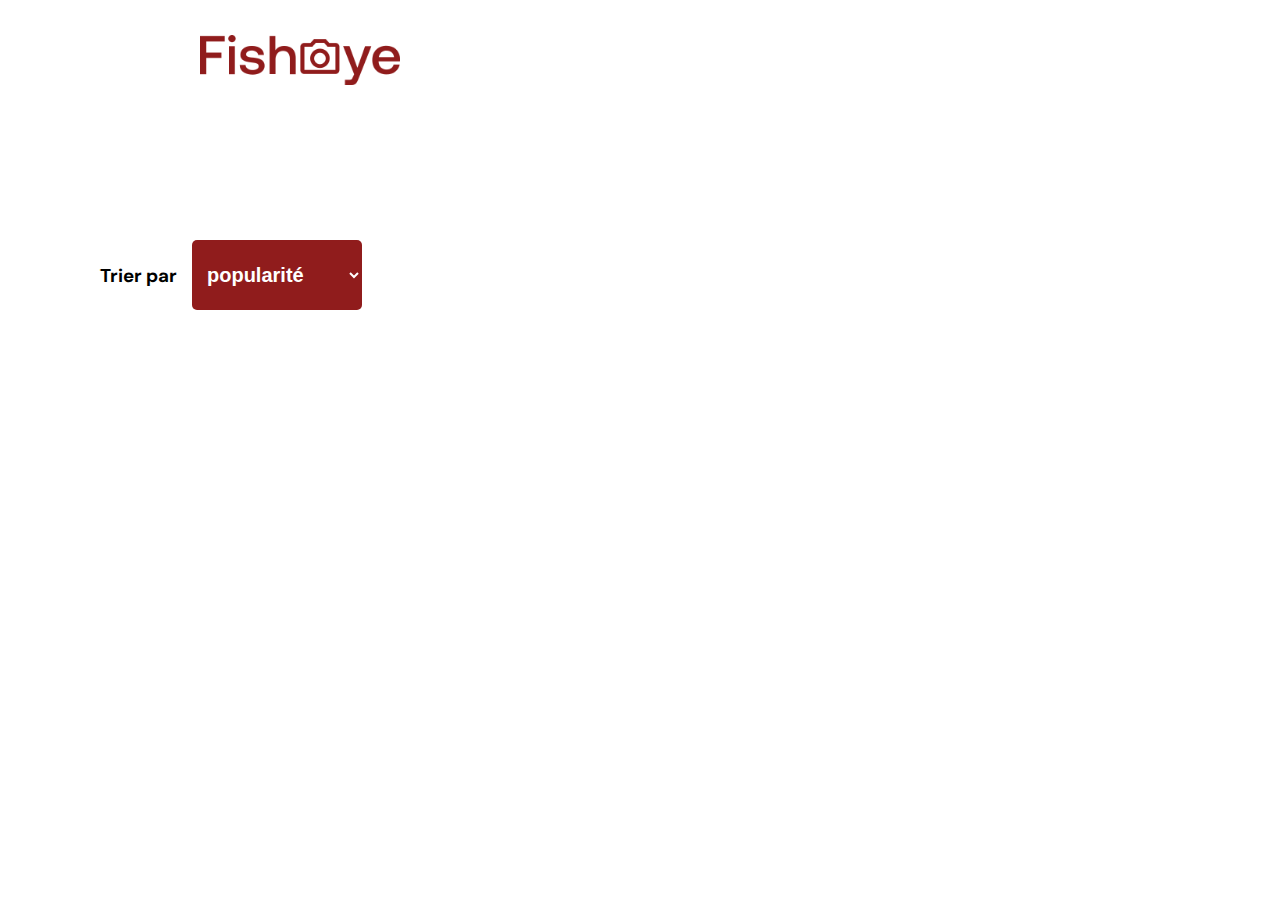
==== Front-End-Fisheye-main/photographer.html @ 3ee65cd6 "modifications des fichiers html et css" ====
<!DOCTYPE html>
<html>

<head>
  <link href="css/style.css" rel="stylesheet" type="text/css" />
  <meta charset="utf-8">
  <link rel="icon" type="image/png" href="assets/favicon.png">
  <link href="https://fonts.googleapis.com/css?family=DM+Sans&display=swap" rel="stylesheet">
  <link rel="stylesheet" href="https://use.fontawesome.com/releases/v5.1.0/css/all.css">
  <title>Fisheye - photographe </title>
</head>

<body>
  <header>
    <a href="./index.html" class="logo" title="recharger la page" id="retour">
      <img src="assets/images/logo.png" class="logo" />
    </a>
  </header>
  <main id="main">
    <section id="photographeProfile"></section>

    <section class="filter">
      <h3 id="trierPar">Trier par </h3>
      <select class="filter-select" size="1"  onChange="location = this.options[this.selectedIndex].value;"><span>Popularité</span>
        <option value="lien.html" >popularité</option>
        <option value="lien.html" >date</option>
        <option value="lien.html" >titre</option>
      </select>
  </section>
  </main>
  <div id="contact_modal">
    <div class="modal">
      <header>
        <h2>Contactez-moi</h2>
        <img src="assets/icons/close.svg" onclick="closeModal()" />
      </header>
      <form>
        <div>
          <label>Prénom</label>
          <input />
          <label>Nom</label>
          <input />
          <label>Email</label>
          <input />
          <label>Votre message</label>
          <input />
        </div>
        <button class="contact_button">Envoyer</button>
      </form>
    </div>
  </div>
  <script src="scripts/pages/photographer.js"></script>
  <script src="scripts/factories/photographer.js"></script>
  <script src="scripts/utils/contactform.js"></script>
</body>

</html>
---- Front-End-Fisheye-main/css/style.css ----
@import url("photographer.css");

body {
    font-family: "DM Sans", sans-serif;
    margin: 0;
}


header {
    display: flex;
    flex-direction: row;
    justify-content: space-between;
    align-items: center;
    height: 90px;
}

h1 {
    color: #901C1C;
    margin-right: 100px;
    margin-top: 50px;
}

a {
    text-decoration:none;
}

.logo {
    height: 50px;
    margin-left: 100px;
    margin-top: 10px;
}

.photographer_section {
    display: grid;
    grid-template-columns: 1fr 1fr 1fr;
    gap: 70px;
    margin-top: 100px;
}

.photographer_section article {
    justify-self: center;
    display: flex;
    justify-content: center;
    align-items: center;
    flex-direction: column;
}

.photographer_section article h2 {
    color: #D3573C;
    font-size: 36px;
}

.photographer_section article h3 {
    color: #D3573C;
}

.photographer_section article h4 {
    color: black;
}


.photographer_section article img {
    height: 200px;
    width: 200px;
    object-fit: cover;
    border-radius: 50%;
}
.photographer_section article img:hover {
    height:250px;
    width: 250px;
}

.photographer_section article p{
    color: #525252;
}
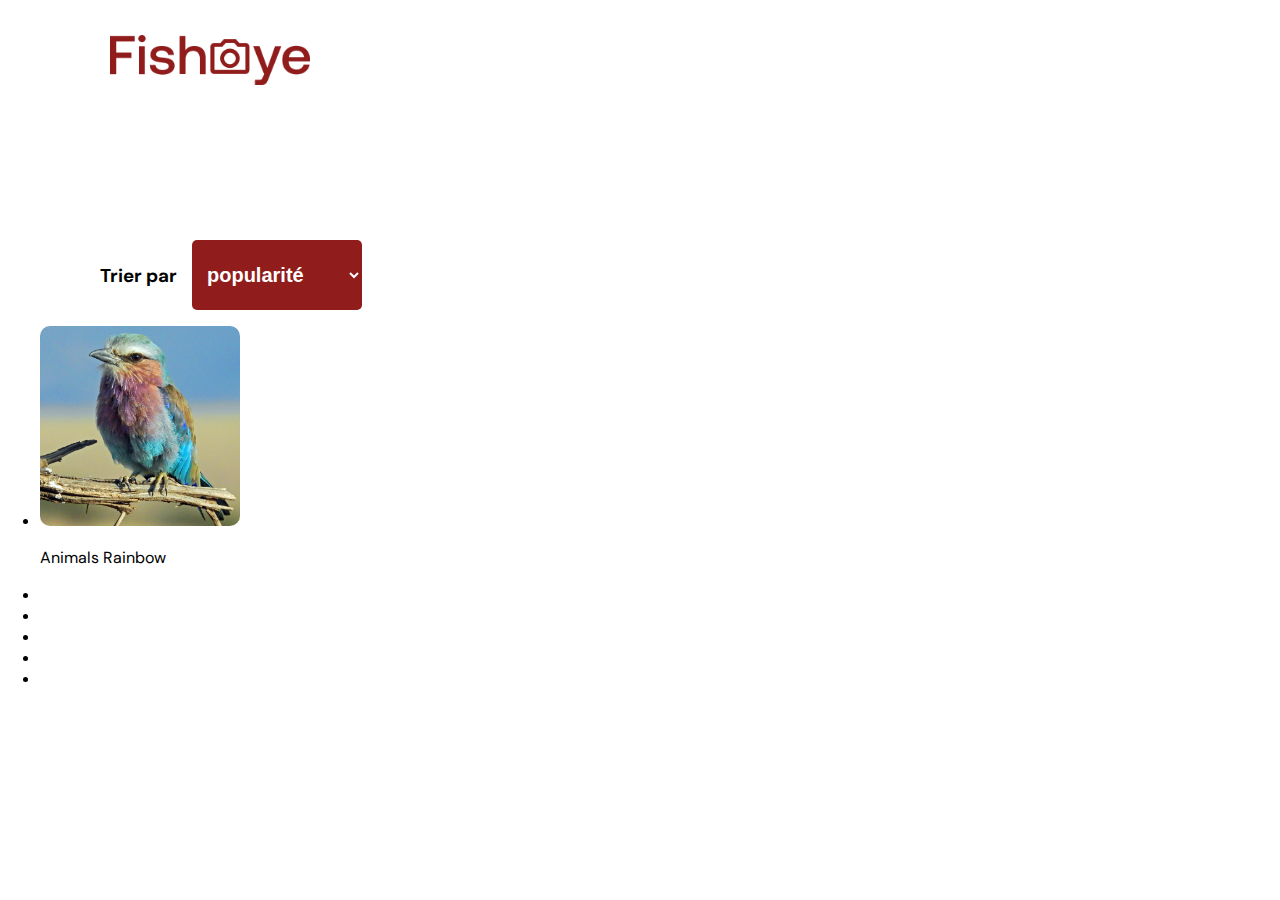
==== commit 1ee4a3c4: "modift des fichiers html et css" ====
--- a/Front-End-Fisheye-main/photographer.html
+++ b/Front-End-Fisheye-main/photographer.html
@@ -27,6 +27,20 @@
         <option value="lien.html" >titre</option>
       </select>
   </section>
+  <section>
+    <ul>
+      <li>
+        <a class="cards-media-img" role="button" title="Oiseau sur une branche" aria-describedby="ouvrir le slider" href="#">
+        <img src="../FishEye_Photos/Sample Photos/Mimi/Animals_Rainbow.jpg" alt="oiseaux multicolor" class="media-img"></a>
+        <p class="cards-media-title">Animals Rainbow</p>
+      </li>
+      <li></li>
+      <li></li>
+      <li></li>
+      <li></li>
+      <li></li>
+    </ul>
+    </section>
   </main>
   <div id="contact_modal">
     <div class="modal">
--- a/Front-End-Fisheye-main/css/style.css
+++ b/Front-End-Fisheye-main/css/style.css
@@ -26,7 +26,7 @@
 
 .logo {
     height: 50px;
-    margin-left: 100px;
+    margin-left: 55px;
     margin-top: 10px;
 }
 
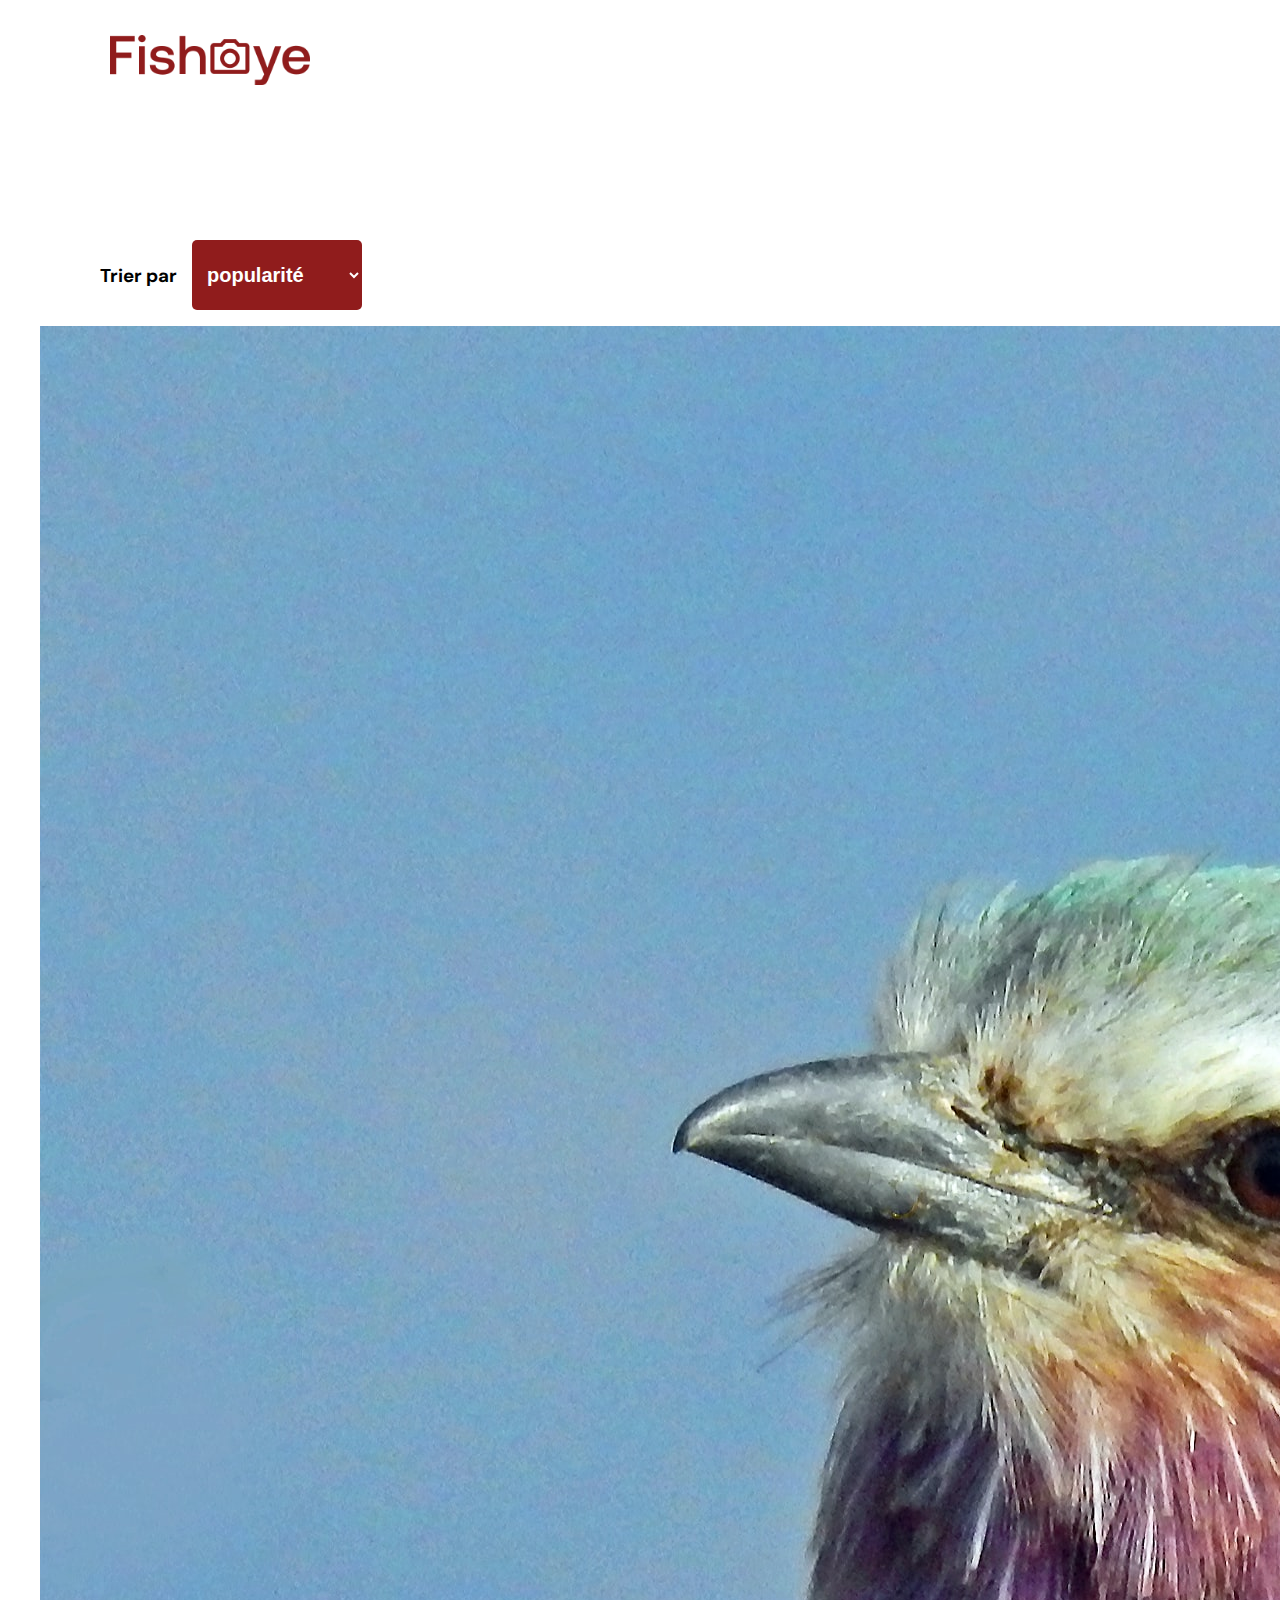
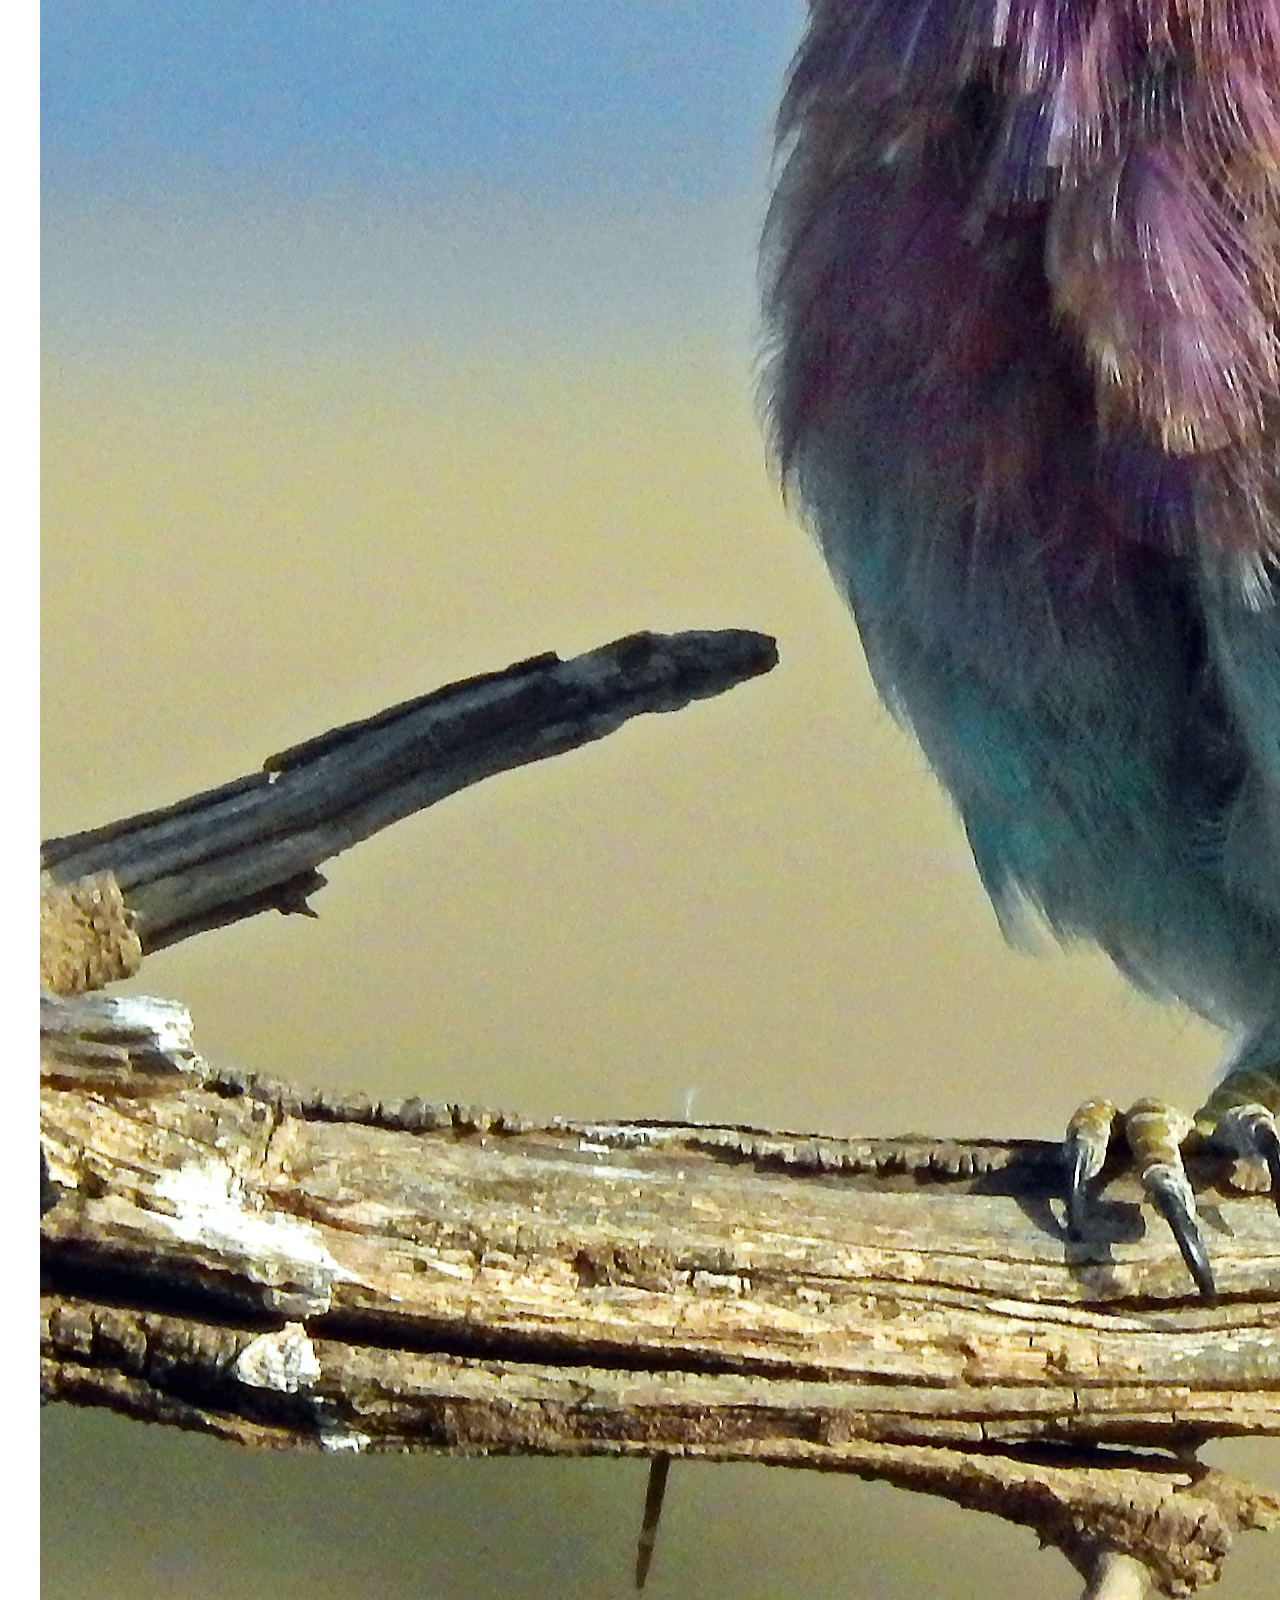
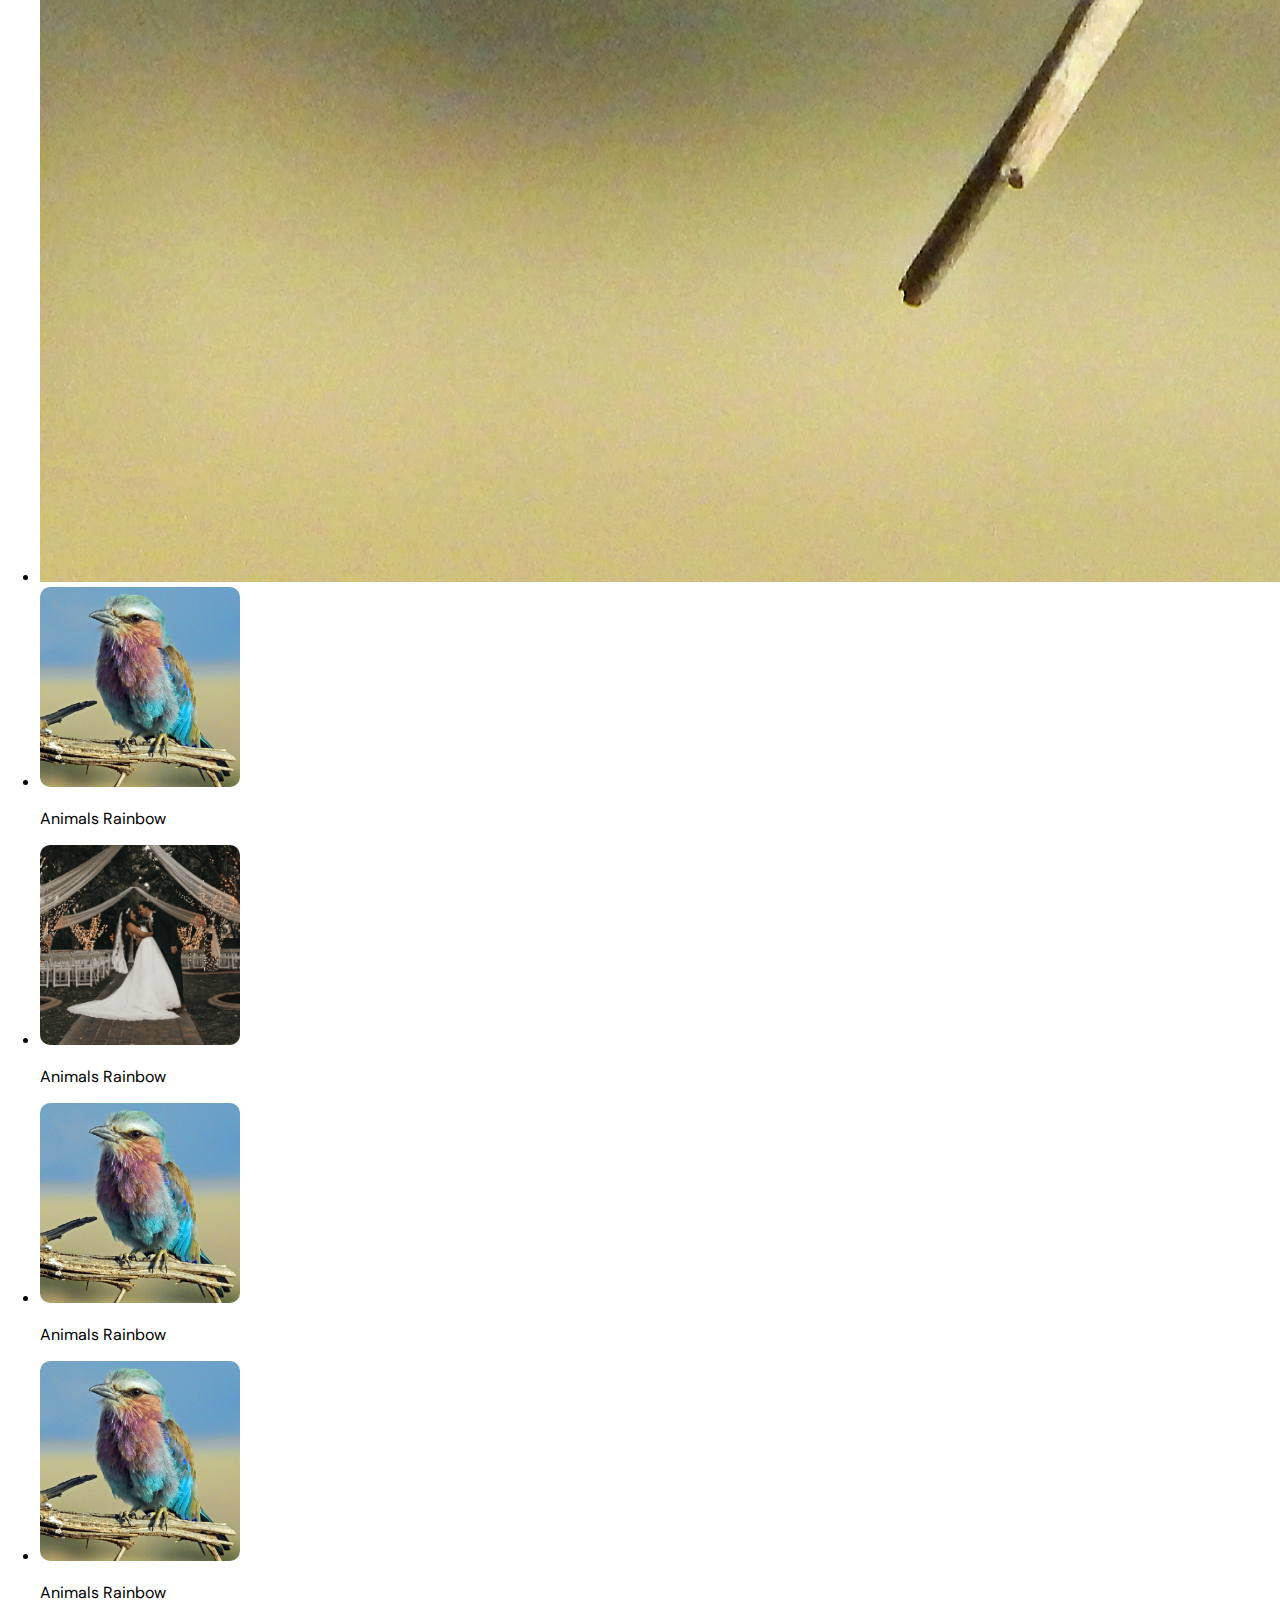
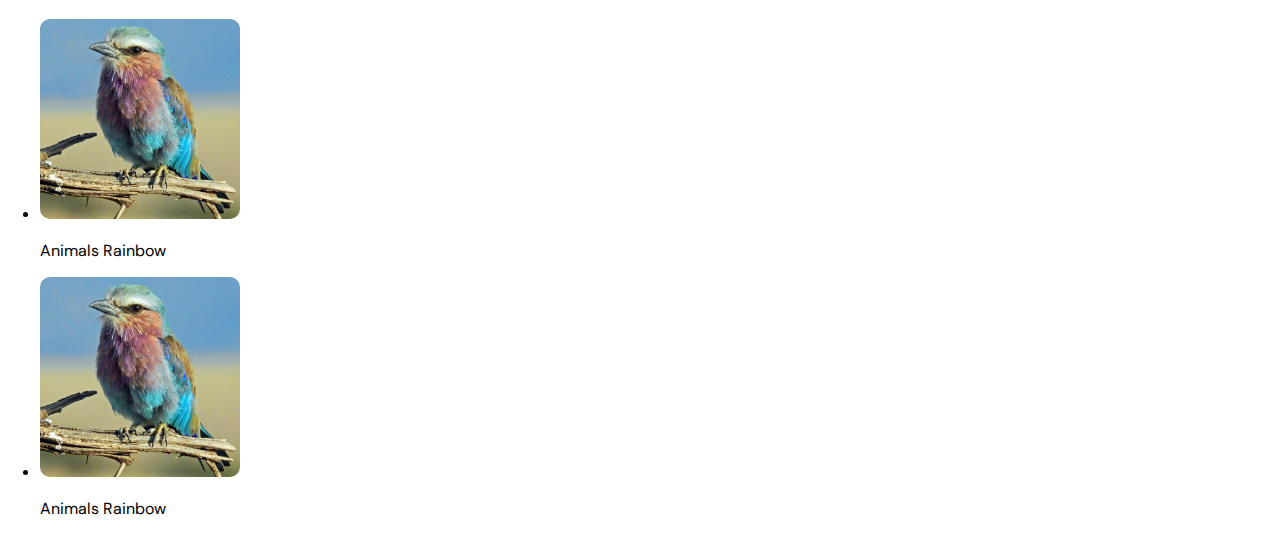
==== commit efdf08b4: "ajout des fichiers html et scss" ====
--- a/Front-End-Fisheye-main/photographer.html
+++ b/Front-End-Fisheye-main/photographer.html
@@ -7,6 +7,12 @@
   <link rel="icon" type="image/png" href="assets/favicon.png">
   <link href="https://fonts.googleapis.com/css?family=DM+Sans&display=swap" rel="stylesheet">
   <link rel="stylesheet" href="https://use.fontawesome.com/releases/v5.1.0/css/all.css">
+      <!-- Lightbox CSS -->
+    <link rel="stylesheet" href="css/photographer.css">
+
+    <!-- Lightbox JavaScript -->
+    <script src="scripts/pages/photographer.js"></script>
+
   <title>Fisheye - photographe </title>
 </head>
 
@@ -29,16 +35,29 @@
   </section>
   <section>
     <ul>
+      <li><a href="../FishEye_Photos/Sample Photos/Mimi/Animals_Rainbow.jpg" class="img-lightbox-link" aria-hidden="true" rel="lightbox">
+        <img src="../FishEye_Photos/Sample Photos/Mimi/Animals_Rainbow.jpg" alt="Image Lightbox" />
+     </a></li>
       <li>
         <a class="cards-media-img" role="button" title="Oiseau sur une branche" aria-describedby="ouvrir le slider" href="#">
         <img src="../FishEye_Photos/Sample Photos/Mimi/Animals_Rainbow.jpg" alt="oiseaux multicolor" class="media-img"></a>
         <p class="cards-media-title">Animals Rainbow</p>
       </li>
-      <li></li>
-      <li></li>
-      <li></li>
-      <li></li>
-      <li></li>
+      <li><a class="cards-media-img" role="button" title="Oiseau sur une branche" aria-describedby="ouvrir le slider" href="#">
+        <img src="../FishEye_Photos/Sample Photos/Mimi/Event_BenevidesWedding.jpg" alt="oiseaux multicolor" class="media-img"></a>
+        <p class="cards-media-title">Animals Rainbow</p></li>
+      <li><a class="cards-media-img" role="button" title="Oiseau sur une branche" aria-describedby="ouvrir le slider" href="#">
+        <img src="../FishEye_Photos/Sample Photos/Mimi/Animals_Rainbow.jpg" alt="oiseaux multicolor" class="media-img"></a>
+        <p class="cards-media-title">Animals Rainbow</p></li>
+      <li><a class="cards-media-img" role="button" title="Oiseau sur une branche" aria-describedby="ouvrir le slider" href="#">
+        <img src="../FishEye_Photos/Sample Photos/Mimi/Animals_Rainbow.jpg" alt="oiseaux multicolor" class="media-img"></a>
+        <p class="cards-media-title">Animals Rainbow</p></li>
+      <li><a class="cards-media-img" role="button" title="Oiseau sur une branche" aria-describedby="ouvrir le slider" href="#">
+        <img src="../FishEye_Photos/Sample Photos/Mimi/Animals_Rainbow.jpg" alt="oiseaux multicolor" class="media-img"></a>
+        <p class="cards-media-title">Animals Rainbow</p></li>
+      <li><a class="cards-media-img" role="button" title="Oiseau sur une branche" aria-describedby="ouvrir le slider" href="#">
+        <img src="../FishEye_Photos/Sample Photos/Mimi/Animals_Rainbow.jpg" alt="oiseaux multicolor" class="media-img"></a>
+        <p class="cards-media-title">Animals Rainbow</p></li>
     </ul>
     </section>
   </main>
--- a/Front-End-Fisheye-main/css/photographer.css
+++ b/Front-End-Fisheye-main/css/photographer.css
@@ -0,0 +1,116 @@
+#contact_modal {
+    display: none;
+}
+
+.photograph-header { 
+    background-color: #FAFAFA;
+    height: 300px;
+    margin: 0 100px;
+    display: flex;
+    flex-direction: inherit;
+    justify-content: space-between;
+    align-items: center;
+}
+
+.contact_button {
+    font-size: 20px;
+    font-weight: bold;
+    color: white;
+    padding: 11px;
+    width: 170px;
+    height: 70px;
+    border: none;
+    background-color: #901C1C;
+    border-radius: 5px;
+    cursor: pointer;
+    margin-top: 150px;
+}
+
+.modal {
+    border-radius: 5px;
+    background-color: #DB8876;
+    width: 50%;
+    display: flex;
+    flex-direction: column;
+    align-items: center;
+    justify-content: space-between;
+    padding: 35px;
+    margin: auto;
+}
+
+.modal header {
+    justify-content: space-between;
+    width: 100%;
+}
+
+.modal header img {
+    cursor: pointer;
+}
+
+.modal header h2 {
+    font-size: 64px;
+    font-weight: normal;
+    text-align: center;
+}
+
+form {
+    display: flex;
+    width: 100%;
+    flex-direction: column;
+    align-items: flex-start;
+}
+
+form label {
+    color: #312E2E;
+    font-size: 36px;
+}
+
+form div {
+    display: flex;
+    flex-direction: column;
+    width: 100%;
+    align-items: self-start;
+    margin-bottom: 26px;
+}
+
+form input {
+    width: 100%;
+    height: 68px;
+    border: none;
+    border-radius: 5px;
+}
+.photographImg {
+    height: 200px;
+    width: 200px;
+    object-fit: cover;
+    border-radius: 50%;
+}
+.filter {
+    display: flex;
+    flex-direction: row;
+    align-items: baseline;
+    justify-content: start;
+    margin-left: 100px;
+    gap: 15px;
+  }
+
+.filter-select {
+        font-size: 20px;
+        font-weight: bold;
+        color: white;
+        padding: 11px;
+        width: 170px;
+        height: 70px;
+        border: none;
+        background-color: #901C1C;
+        border-radius: 5px;
+        cursor: pointer;
+        margin-top: 150px;
+  }
+  .media-img{
+    object-fit: cover;
+    cursor: pointer;
+    height: 200px;
+    width: 200px;
+    border-radius: 10px;
+  }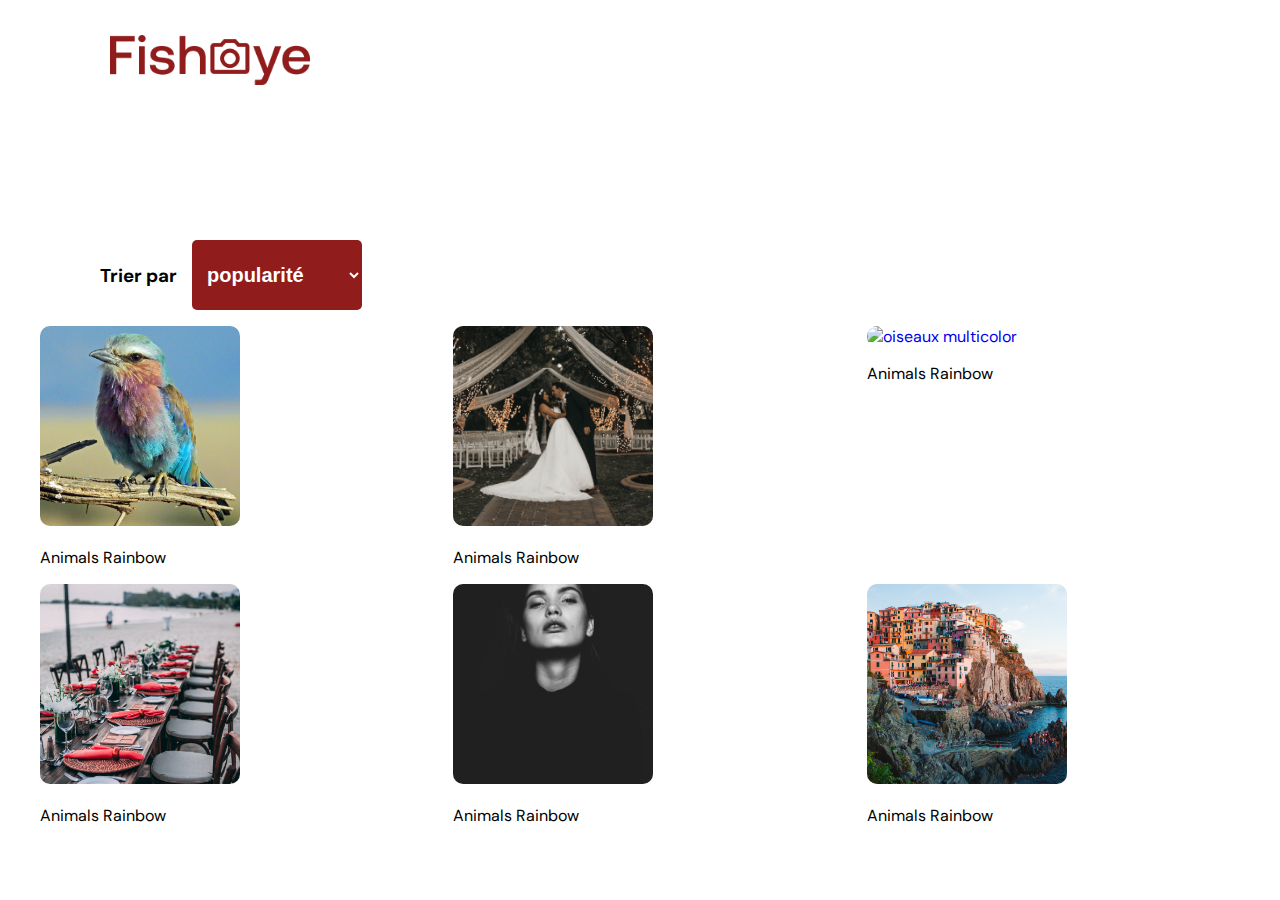
==== commit 2617ae05: "ajout des fichiers html et scss" ====
--- a/Front-End-Fisheye-main/photographer.html
+++ b/Front-End-Fisheye-main/photographer.html
@@ -7,11 +7,7 @@
   <link rel="icon" type="image/png" href="assets/favicon.png">
   <link href="https://fonts.googleapis.com/css?family=DM+Sans&display=swap" rel="stylesheet">
   <link rel="stylesheet" href="https://use.fontawesome.com/releases/v5.1.0/css/all.css">
-      <!-- Lightbox CSS -->
-    <link rel="stylesheet" href="css/photographer.css">
 
-    <!-- Lightbox JavaScript -->
-    <script src="scripts/pages/photographer.js"></script>
 
   <title>Fisheye - photographe </title>
 </head>
@@ -34,10 +30,7 @@
       </select>
   </section>
   <section>
-    <ul>
-      <li><a href="../FishEye_Photos/Sample Photos/Mimi/Animals_Rainbow.jpg" class="img-lightbox-link" aria-hidden="true" rel="lightbox">
-        <img src="../FishEye_Photos/Sample Photos/Mimi/Animals_Rainbow.jpg" alt="Image Lightbox" />
-     </a></li>
+    <ul class="img-colums">
       <li>
         <a class="cards-media-img" role="button" title="Oiseau sur une branche" aria-describedby="ouvrir le slider" href="#">
         <img src="../FishEye_Photos/Sample Photos/Mimi/Animals_Rainbow.jpg" alt="oiseaux multicolor" class="media-img"></a>
@@ -47,16 +40,16 @@
         <img src="../FishEye_Photos/Sample Photos/Mimi/Event_BenevidesWedding.jpg" alt="oiseaux multicolor" class="media-img"></a>
         <p class="cards-media-title">Animals Rainbow</p></li>
       <li><a class="cards-media-img" role="button" title="Oiseau sur une branche" aria-describedby="ouvrir le slider" href="#">
-        <img src="../FishEye_Photos/Sample Photos/Mimi/Animals_Rainbow.jpg" alt="oiseaux multicolor" class="media-img"></a>
+        <img src="../FishEye_Photos/Sample Photos/Mimi/Event_PintoWedding.jpg" alt="oiseaux multicolor" class="media-img"></a>
         <p class="cards-media-title">Animals Rainbow</p></li>
       <li><a class="cards-media-img" role="button" title="Oiseau sur une branche" aria-describedby="ouvrir le slider" href="#">
-        <img src="../FishEye_Photos/Sample Photos/Mimi/Animals_Rainbow.jpg" alt="oiseaux multicolor" class="media-img"></a>
+        <img src="../FishEye_Photos/Sample Photos/Mimi/Event_SeasideWedding.jpg" alt="oiseaux multicolor" class="media-img"></a>
         <p class="cards-media-title">Animals Rainbow</p></li>
       <li><a class="cards-media-img" role="button" title="Oiseau sur une branche" aria-describedby="ouvrir le slider" href="#">
-        <img src="../FishEye_Photos/Sample Photos/Mimi/Animals_Rainbow.jpg" alt="oiseaux multicolor" class="media-img"></a>
+        <img src="../FishEye_Photos/Sample Photos/Mimi/Portrait_Background.jpg" alt="oiseaux multicolor" class="media-img"></a>
         <p class="cards-media-title">Animals Rainbow</p></li>
       <li><a class="cards-media-img" role="button" title="Oiseau sur une branche" aria-describedby="ouvrir le slider" href="#">
-        <img src="../FishEye_Photos/Sample Photos/Mimi/Animals_Rainbow.jpg" alt="oiseaux multicolor" class="media-img"></a>
+        <img src="../FishEye_Photos/Sample Photos/Mimi/Travel_HillsideColor.jpg" alt="oiseaux multicolor" class="media-img"></a>
         <p class="cards-media-title">Animals Rainbow</p></li>
     </ul>
     </section>
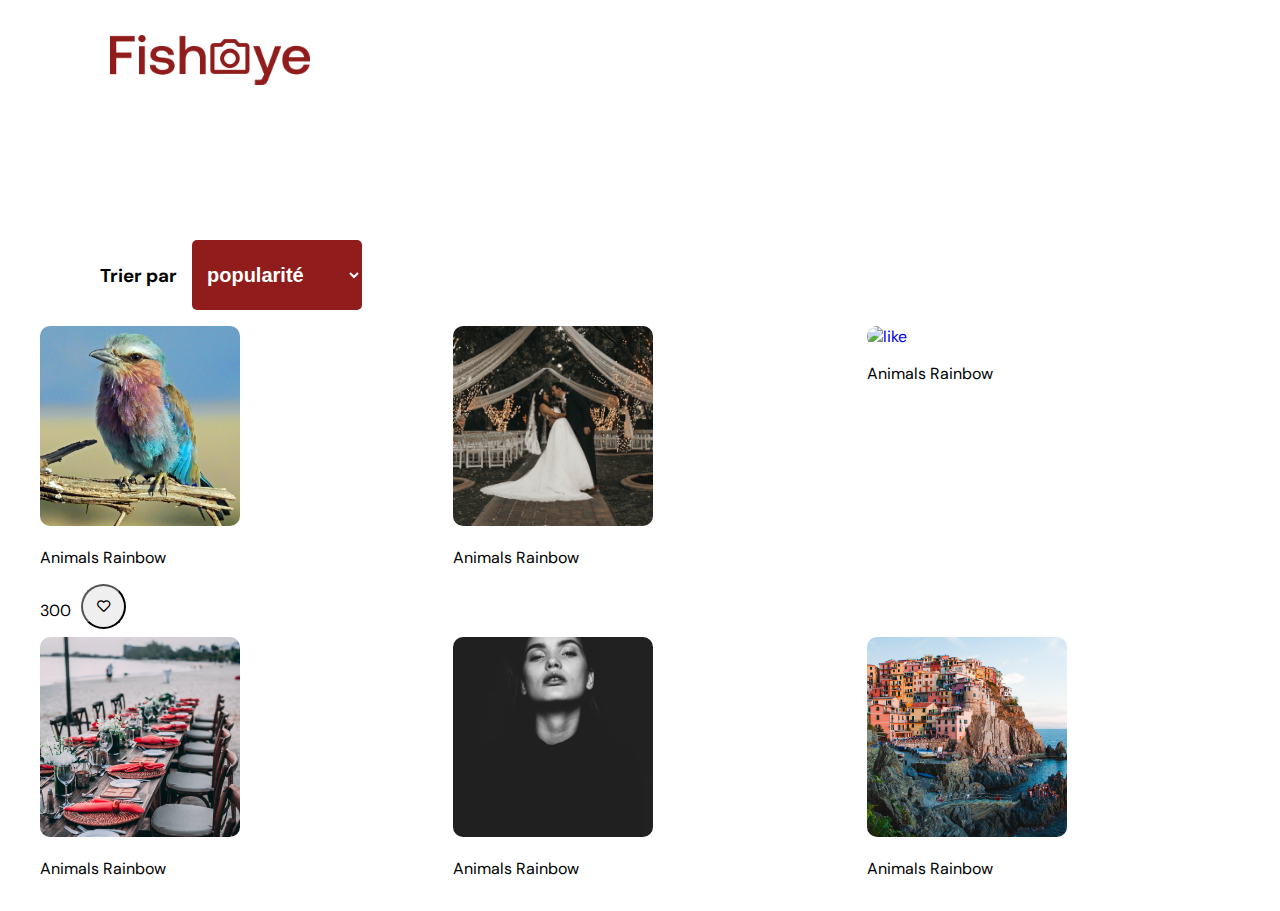
==== commit c3f1a6b8: "ajout des fichiers html et scss" ====
--- a/Front-End-Fisheye-main/photographer.html
+++ b/Front-End-Fisheye-main/photographer.html
@@ -33,23 +33,27 @@
     <ul class="img-colums">
       <li>
         <a class="cards-media-img" role="button" title="Oiseau sur une branche" aria-describedby="ouvrir le slider" href="#">
-        <img src="../FishEye_Photos/Sample Photos/Mimi/Animals_Rainbow.jpg" alt="oiseaux multicolor" class="media-img"></a>
+        <img src="../FishEye_Photos/Sample Photos/Mimi/Animals_Rainbow.jpg" alt="like" class="media-img"></a>
         <p class="cards-media-title">Animals Rainbow</p>
+        <div class="header-like">
+        <p class="compteur" aria-label="Nombre de likes 300" tabindex="0">300</p>
+        <button class="heart-link" aria-label="aimer cette photo" role="button" tabindex="0">
+        <i class="heart far fa-heart"></i></button></div>
       </li>
       <li><a class="cards-media-img" role="button" title="Oiseau sur une branche" aria-describedby="ouvrir le slider" href="#">
-        <img src="../FishEye_Photos/Sample Photos/Mimi/Event_BenevidesWedding.jpg" alt="oiseaux multicolor" class="media-img"></a>
+        <img src="../FishEye_Photos/Sample Photos/Mimi/Event_BenevidesWedding.jpg" alt="like" class="media-img"></a>
         <p class="cards-media-title">Animals Rainbow</p></li>
       <li><a class="cards-media-img" role="button" title="Oiseau sur une branche" aria-describedby="ouvrir le slider" href="#">
-        <img src="../FishEye_Photos/Sample Photos/Mimi/Event_PintoWedding.jpg" alt="oiseaux multicolor" class="media-img"></a>
+        <img src="../FishEye_Photos/Sample Photos/Mimi/Event_PintoWedding.jpg" alt="like" class="media-img"></a>
         <p class="cards-media-title">Animals Rainbow</p></li>
       <li><a class="cards-media-img" role="button" title="Oiseau sur une branche" aria-describedby="ouvrir le slider" href="#">
-        <img src="../FishEye_Photos/Sample Photos/Mimi/Event_SeasideWedding.jpg" alt="oiseaux multicolor" class="media-img"></a>
+        <img src="../FishEye_Photos/Sample Photos/Mimi/Event_SeasideWedding.jpg" alt="like" class="media-img"></a>
         <p class="cards-media-title">Animals Rainbow</p></li>
       <li><a class="cards-media-img" role="button" title="Oiseau sur une branche" aria-describedby="ouvrir le slider" href="#">
-        <img src="../FishEye_Photos/Sample Photos/Mimi/Portrait_Background.jpg" alt="oiseaux multicolor" class="media-img"></a>
+        <img src="../FishEye_Photos/Sample Photos/Mimi/Portrait_Background.jpg" alt="like" class="media-img"></a>
         <p class="cards-media-title">Animals Rainbow</p></li>
       <li><a class="cards-media-img" role="button" title="Oiseau sur une branche" aria-describedby="ouvrir le slider" href="#">
-        <img src="../FishEye_Photos/Sample Photos/Mimi/Travel_HillsideColor.jpg" alt="oiseaux multicolor" class="media-img"></a>
+        <img src="../FishEye_Photos/Sample Photos/Mimi/Travel_HillsideColor.jpg" alt="like" class="media-img"></a>
         <p class="cards-media-title">Animals Rainbow</p></li>
     </ul>
     </section>
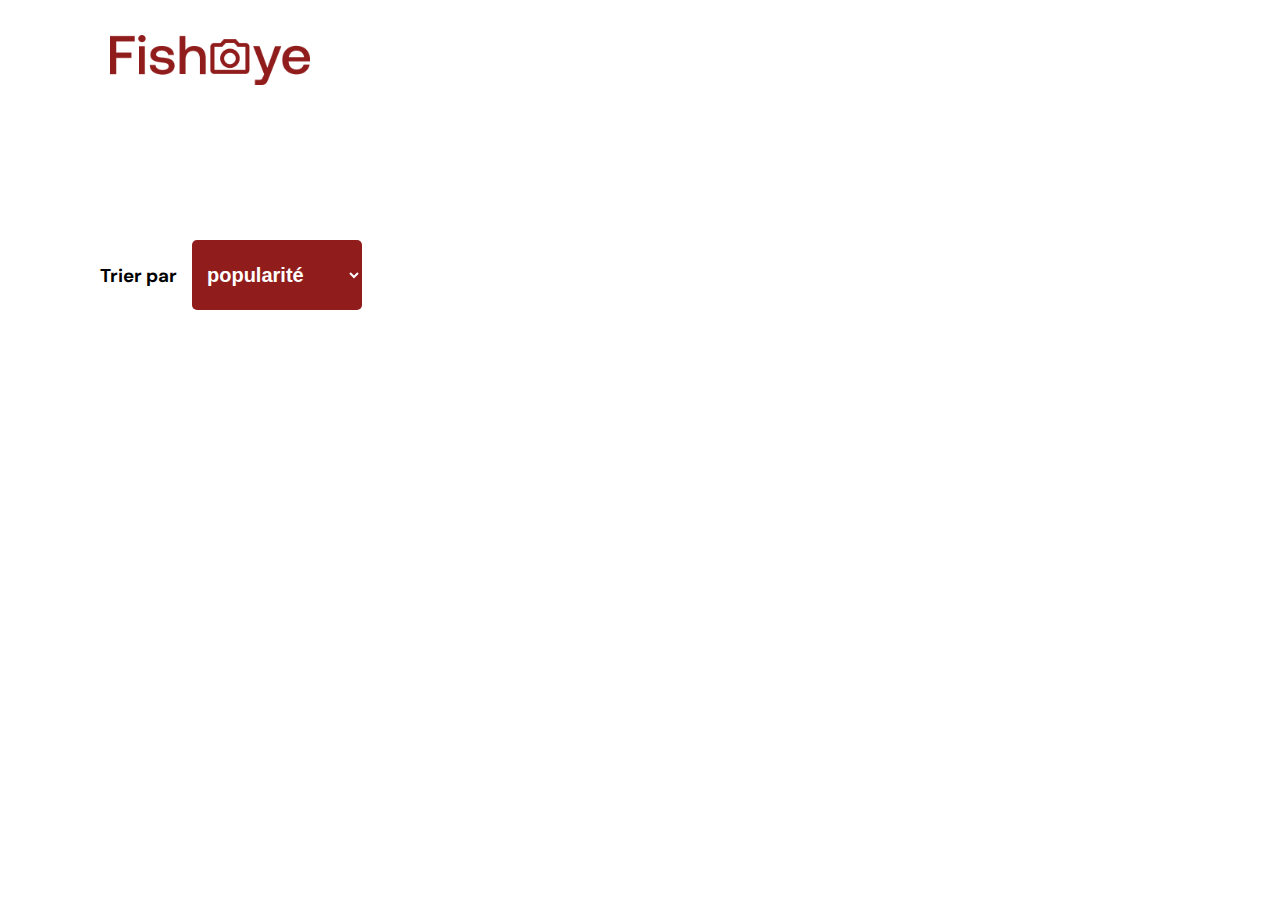
==== commit 3be47c4f: "add javascript modification" ====
--- a/Front-End-Fisheye-main/photographer.html
+++ b/Front-End-Fisheye-main/photographer.html
@@ -29,32 +29,8 @@
         <option value="lien.html" >titre</option>
       </select>
   </section>
-  <section>
-    <ul class="img-colums">
-      <li>
-        <a class="cards-media-img" role="button" title="Oiseau sur une branche" aria-describedby="ouvrir le slider" href="#">
-        <img src="../FishEye_Photos/Sample Photos/Mimi/Animals_Rainbow.jpg" alt="like" class="media-img"></a>
-        <p class="cards-media-title">Animals Rainbow</p>
-        <div class="header-like">
-        <p class="compteur" aria-label="Nombre de likes 300" tabindex="0">300</p>
-        <button class="heart-link" aria-label="aimer cette photo" role="button" tabindex="0">
-        <i class="heart far fa-heart"></i></button></div>
-      </li>
-      <li><a class="cards-media-img" role="button" title="Oiseau sur une branche" aria-describedby="ouvrir le slider" href="#">
-        <img src="../FishEye_Photos/Sample Photos/Mimi/Event_BenevidesWedding.jpg" alt="like" class="media-img"></a>
-        <p class="cards-media-title">Animals Rainbow</p></li>
-      <li><a class="cards-media-img" role="button" title="Oiseau sur une branche" aria-describedby="ouvrir le slider" href="#">
-        <img src="../FishEye_Photos/Sample Photos/Mimi/Event_PintoWedding.jpg" alt="like" class="media-img"></a>
-        <p class="cards-media-title">Animals Rainbow</p></li>
-      <li><a class="cards-media-img" role="button" title="Oiseau sur une branche" aria-describedby="ouvrir le slider" href="#">
-        <img src="../FishEye_Photos/Sample Photos/Mimi/Event_SeasideWedding.jpg" alt="like" class="media-img"></a>
-        <p class="cards-media-title">Animals Rainbow</p></li>
-      <li><a class="cards-media-img" role="button" title="Oiseau sur une branche" aria-describedby="ouvrir le slider" href="#">
-        <img src="../FishEye_Photos/Sample Photos/Mimi/Portrait_Background.jpg" alt="like" class="media-img"></a>
-        <p class="cards-media-title">Animals Rainbow</p></li>
-      <li><a class="cards-media-img" role="button" title="Oiseau sur une branche" aria-describedby="ouvrir le slider" href="#">
-        <img src="../FishEye_Photos/Sample Photos/Mimi/Travel_HillsideColor.jpg" alt="like" class="media-img"></a>
-        <p class="cards-media-title">Animals Rainbow</p></li>
+  <section id="displayMedia">
+    <ul id="medialist" class="img-colums">
     </ul>
     </section>
   </main>
